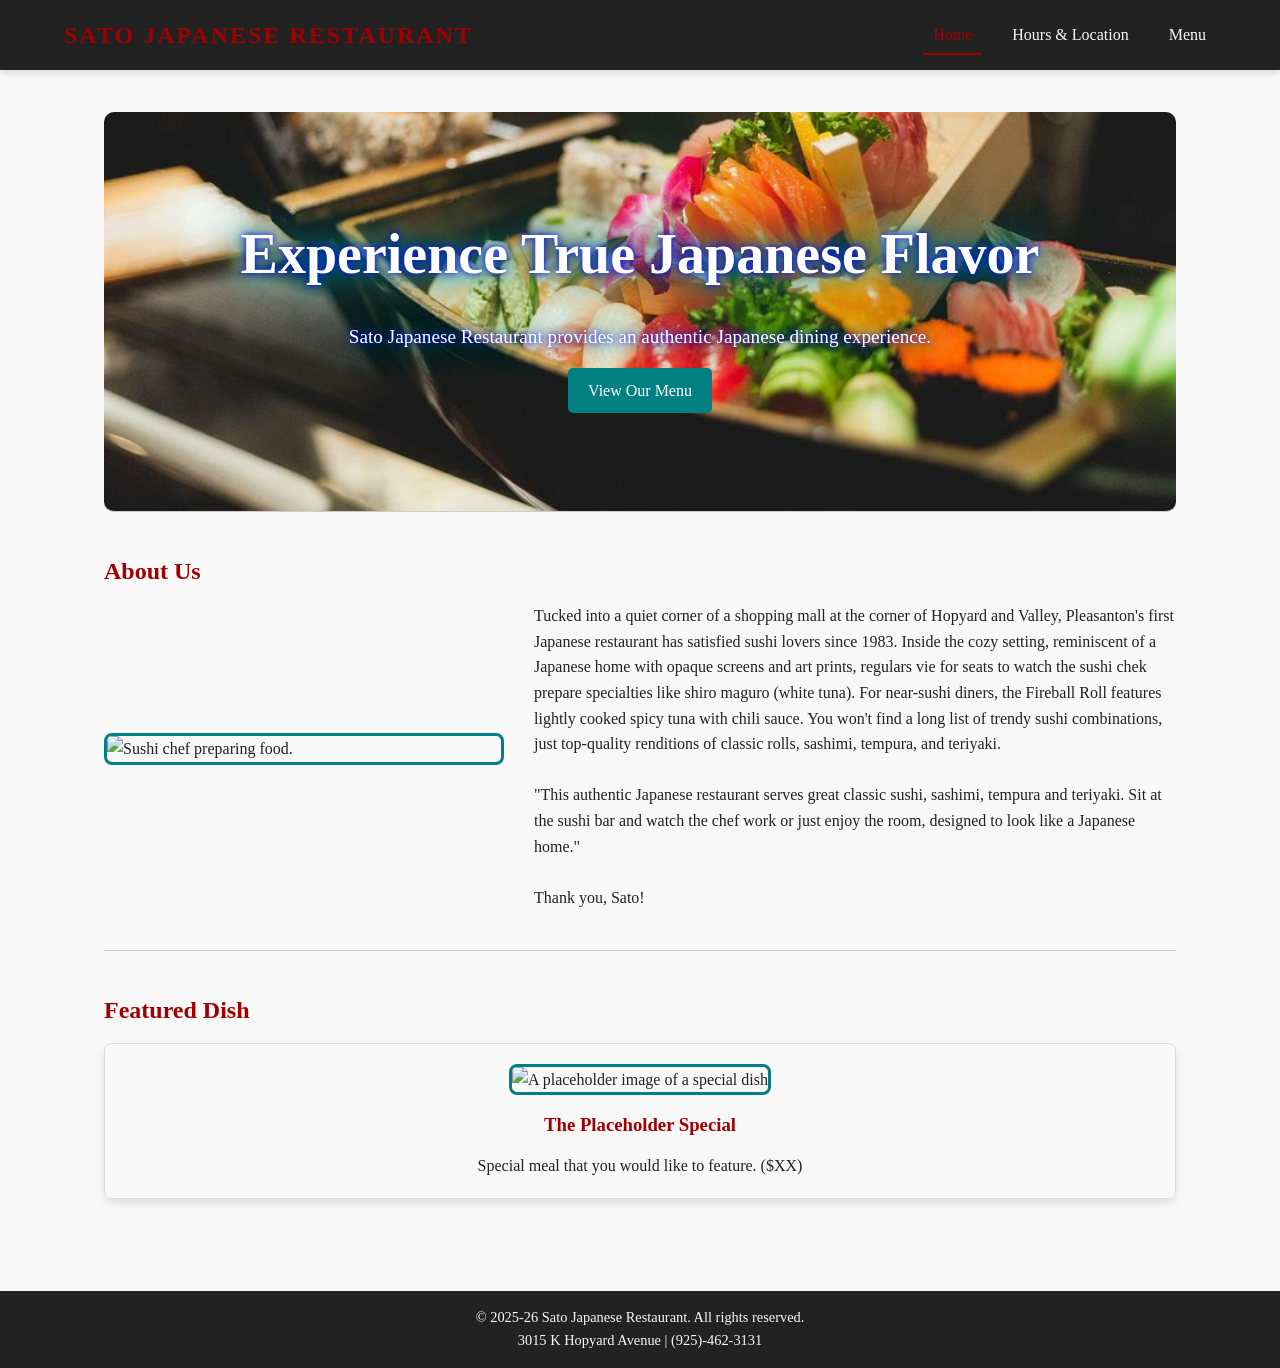
==== index.html @ d27a7753 "Initial commit" ====
<!DOCTYPE html>
<html lang="en">
<head>
    <meta charset="UTF-8">
    <meta name="viewport" content="width=device-width, initial-scale=1.0">
    <title>Sato Japanese Restaurant</title>
    <link rel="icon" type="image/x-icon" href="favicon.ico">
    <link rel="stylesheet" href="style.css">
</head>
<body>

    <header>
        <div class="logo">Sato Japanese Restaurant</div>
        <nav>
            <ul>
                <li><a href="index.html" class="active">Home</a></li>
                <li><a href="hours.html">Hours & Location</a></li>
                <li><a href="menu.html">Menu</a></li>
            </ul>
        </nav>
    </header>

    <main>
        <section class="hero-section">
            <h1 class="heading">Experience True Japanese Flavor</h1>
            <p class="tagline">Sato Japanese Restaurant provides an authentic Japanese dining experience.</p>
            <a href="menu.html" class="cta-button">View Our Menu</a>
        </section>

        <section class="about-us">
            <h2>About Us</h2>
            <div class="about-content">
                <img src="placeholder-sushi-chef.jpg" alt="Sushi chef preparing food." class="placeholder-image">
                <div class="text-content">
                    <p>
                        Tucked into a quiet corner of a shopping mall at the corner of Hopyard and Valley, Pleasanton's first Japanese restaurant has satisfied sushi lovers since 1983. Inside the cozy setting, reminiscent of a Japanese home with opaque screens and art prints, regulars vie for seats to watch the sushi chek prepare specialties like shiro maguro (white tuna). For near-sushi diners, the Fireball Roll features lightly cooked spicy tuna with chili sauce. You won't find a long list of trendy sushi combinations, just top-quality renditions of classic rolls, sashimi, tempura, and teriyaki.
                    </p>
                    <br/>
                    <p>
                        "This authentic Japanese restaurant serves great classic sushi, sashimi, tempura and teriyaki. Sit at the sushi bar and watch the chef work or just enjoy the room, designed to look like a Japanese home."
                    </p>
                    <br/>
                    <p>Thank you, Sato!</p>
                </div>
            </div>
        </section>

        <section class="featured-dish">
            <h2>Featured Dish</h2>
            <div class="dish-card spin-on-hover">
                <img src="placeholder-sushi-roll.jpg" alt="A placeholder image of a special dish" class="placeholder-image">
                <h3>The Placeholder Special</h3>
                <p>Special meal that you would like to feature. ($XX)</p>
            </div>
        </section>
    </main>

    <footer>
        <p>&copy; 2025-26 Sato Japanese Restaurant. All rights reserved.</p>
        <p>3015 K Hopyard Avenue | (925)-462-3131</p>
    </footer>

</body>
</html>
---- style.css ----
/*
    ======================================
    BASE STYLES
    ======================================
*/
:root {
    --primary-color: #A00000; /* Deep Red/Maroon */
    --secondary-color: #F8F8F8; /* Light Off-White */
    --accent-color: #008080; /* Teal/Cyan Accent */
    --dark-color: #222222;
    --font-family: 'Georgia', serif;
}

* {
    box-sizing: border-box;
    margin: 0;
    padding: 0;
}

body {
    font-family: var(--font-family);
    line-height: 1.6;
    color: var(--dark-color);
    background-color: var(--secondary-color);
    padding-top: 80px; /* Space for fixed header */
}

/*
    ======================================
    HEADER & NAVIGATION
    ======================================
*/
header {
    background-color: var(--dark-color);
    color: var(--secondary-color);
    padding: 1rem 5%;
    display: flex;
    justify-content: space-between;
    align-items: center;
    position: fixed;
    top: 0;
    left: 0;
    width: 100%;
    z-index: 1000;
    box-shadow: 0 4px 6px rgba(0, 0, 0, 0.1);
}

.logo {
    font-size: 1.5rem;
    font-weight: bold;
    color: var(--primary-color);
    text-transform: uppercase;
    letter-spacing: 2px;
}

nav ul {
    list-style: none;
    display: flex;
}

nav ul li {
    margin-left: 20px;
}

nav ul a {
    color: var(--secondary-color);
    text-decoration: none;
    font-weight: 500;
    padding: 5px 10px;
    position: relative;
    transition: color 0.3s ease;
}

nav ul a:hover, nav ul a.active {
    color: var(--primary-color);
}

/* Underline Animation on Hover */
nav ul a:after {
    content: '';
    position: absolute;
    width: 0;
    height: 2px;
    display: block;
    margin-top: 5px;
    right: 0;
    background: var(--primary-color);
    transition: width 0.4s ease;
}

nav ul a:hover:after, nav ul a.active:after {
    width: 100%;
    left: 0;
    background: var(--primary-color);
}


/*
    ======================================
    GENERAL LAYOUT & SECTIONS
    ======================================
*/
main {
    padding: 2rem 5%;
    max-width: 1200px;
    margin: 0 auto;
}

h1, h2, h3 {
    margin-bottom: 0.8rem;
    color: var(--primary-color);
}

section {
    padding: 40px 0;
    border-bottom: 1px solid #ccc;
}

section:last-of-type {
    border-bottom: none;
}

.cta-button {
    display: inline-block;
    background-color: var(--accent-color);
    color: white;
    padding: 10px 20px;
    text-decoration: none;
    border-radius: 5px;
    margin-top: 15px;
    transition: background-color 0.3s, transform 0.3s;
}

.cta-button:hover {
    background-color: #006666;
    transform: scale(1.05);
}

.placeholder-image {
    width: 100%;
    max-width: 400px;
    height: auto;
    border-radius: 8px;
    object-fit: cover;
    margin-bottom: 15px;
    border: 3px solid var(--accent-color);
}

/*
    ======================================
    HOME PAGE STYLES
    ======================================
*/
.heading {
    font-family: cursive;

    text-shadow: 
        0 0 5px rgba(0, 0, 255, 0.6), 
        0 0 10px rgba(0, 0, 255, 0.6), 
        0 0 20px var(--accent-color), 
        0 0 40px var(--accent-color), 
        0 0 80px var(--accent-color);
}

.hero-section {
    background-image: url('sato-japanese-cuisine.jpg');
    background-repeat: no-repeat;
    background-size: cover;
    background-position: center;
    text-align: center;
    padding: 80px 0;
    min-height: 400px;
    display: flex;
    flex-direction: column;
    justify-content: center;
    align-items: center;
    color: white;
    border-radius: 10px;
}

.hero-section h1 {
    font-size: 3.5rem;
    color: white; /* Base color for neon flicker */
}

.tagline {
    font-family: cursive;
    font-size: 1.2rem;
    margin-top: 10px;
    color: #ffffff;
    text-shadow: 
        0 0 5px rgba(0, 0, 255, 0.6), 
        0 0 10px rgba(0, 0, 255, 0.6), 
        0 0 20px var(--accent-color), 
        0 0 40px var(--accent-color), 
        0 0 80px var(--accent-color);
}

.about-content {
    display: flex;
    align-items: center;
    gap: 30px;
}

.about-content .text-content {
    flex: 1;
}

/* Featured Dish Card */
.dish-card {
    text-align: center;
    padding: 20px;
    border: 1px solid #ddd;
    border-radius: 8px;
    box-shadow: 0 4px 8px rgba(0, 0, 0, 0.1);
    transition: all 0.5s ease;
}

/*
    ======================================
    HOURS & LOCATION STYLES
    ======================================
*/
.responsive-table {
    width: 100%;
    border-collapse: collapse;
    margin: 20px 0;
}

.responsive-table th, .responsive-table td {
    padding: 12px 15px;
    border: 1px solid #ddd;
    text-align: left;
}

.responsive-table th {
    background-color: var(--primary-color);
    color: white;
}

.responsive-table tr:nth-child(even) {
    background-color: #f2f2f2;
}

.map-placeholder {
    height: 300px;
    width: 100%;
    background-color: #cccccc;
    display: flex;
    flex-direction: column;
    justify-content: center;
    align-items: center;
    margin-top: 20px;
    border: 5px solid var(--primary-color);
    border-radius: 8px;
    font-size: 1.5rem;
    color: var(--dark-color);
    text-align: center;
}

/*
    ======================================
    MENU PAGE STYLES
    ======================================
*/
.menu-page h1 {
    text-align: center;
    margin-bottom: 20px;
}

.menu-intro {
    text-align: center;
    font-style: italic;
    margin-bottom: 40px;
}

.menu-category {
    margin-bottom: 40px;
}

.menu-category h2 {
    text-align: center;
    padding: 10px;
    background-color: var(--accent-color);
    color: white;
    border-radius: 5px;
    margin-bottom: 20px;
}

.menu-items {
    display: grid;
    grid-template-columns: repeat(auto-fit, minmax(300px, 1fr));
    gap: 30px;
}

.menu-item {
    border: 1px solid #ddd;
    padding: 20px;
    border-radius: 5px;
    box-shadow: 0 2px 4px rgba(0, 0, 0, 0.05);
}

.menu-item h3 {
    margin-top: 0;
    color: var(--dark-color);
}

.menu-item .description {
    font-size: 0.9rem;
    color: #555;
    margin-bottom: 10px;
}

.menu-item .price {
    font-weight: bold;
    color: var(--primary-color);
    font-size: 1.1rem;
}


/*
    ======================================
    FOOTER
    ======================================
*/
footer {
    background-color: var(--dark-color);
    color: var(--secondary-color);
    text-align: center;
    padding: 15px 5%;
    font-size: 0.9rem;
    margin-top: 20px;
}

/*
    ======================================
    ADVANCED CSS ANIMATIONS & KEYFRAMES
    ======================================
*/

/* 1. Neon Flicker Animation (Used on h1 in index.html) */
.neon-flicker {
    color: #fff;
    text-shadow: 
        0 0 5px rgba(255, 0, 0, 0.6), 
        0 0 10px rgba(255, 0, 0, 0.6), 
        0 0 20px var(--primary-color), 
        0 0 40px var(--primary-color), 
        0 0 80px var(--primary-color);
    animation: neon-flicker 1.5s infinite alternate;
}

@keyframes neon-flicker {
    0%, 19%, 21%, 23%, 25%, 54%, 56%, 100% {
        text-shadow: 
            0 0 5px rgba(255, 0, 0, 0.8), 
            0 0 15px var(--primary-color), 
            0 0 30px var(--primary-color);
        opacity: 1;
    }
    20%, 24%, 55% {        
        text-shadow: none;
        opacity: 0.7;
    }
}

/* 2. Spin-on-Hover (Used on .dish-card in index.html) */
.spin-on-hover:hover {
    transform: rotateY(15deg) scale(1.03);
    box-shadow: 0 10px 20px rgba(0, 0, 0, 0.2);
}

/* 3. Pulse Shadow Animation (Used on .map-placeholder in hours.html) */
.pulse-shadow {
    animation: pulse-shadow 2s infinite ease-in-out;
}

@keyframes pulse-shadow {
    0% {
        box-shadow: 0 0 0 0px rgba(0, 128, 128, 0.7); /* Accent Color */
    }
    50% {
        box-shadow: 0 0 0 15px rgba(0, 128, 128, 0.0);
    }
    100% {
        box-shadow: 0 0 0 0px rgba(0, 128, 128, 0.7);
    }
}

/* 4. Float-Up-on-Load Animation (Used on .menu-item in menu.html) */
.float-up-on-load {
    opacity: 0;
    transform: translateY(20px);
    animation: float-up 0.6s ease-out forwards;
}

/* Applying staggered delay to menu items for a cooler effect */
.menu-item:nth-child(1) { animation-delay: 0.1s; }
.menu-item:nth-child(2) { animation-delay: 0.2s; }
.menu-item:nth-child(3) { animation-delay: 0.3s; }
.menu-item:nth-child(4) { animation-delay: 0.4s; }
.menu-item:nth-child(5) { animation-delay: 0.5s; }
.menu-item:nth-child(6) { animation-delay: 0.6s; }

@keyframes float-up {
    to {
        opacity: 1;
        transform: translateY(0);
    }
}

/* 5. Fade-in-Delay for the Hours Table (hours.html) */
.fade-in-delay {
    opacity: 0;
    animation: fadeIn 1s ease-in forwards;
    animation-delay: 0.5s;
}

@keyframes fadeIn {
    to {
        opacity: 1;
    }
}

/*
    ======================================
    MEDIA QUERIES (Responsiveness)
    ======================================
*/
@media (max-width: 768px) {
    body {
        padding-top: 60px;
    }
    
    header {
        flex-direction: column;
        padding: 10px 5%;
    }

    nav ul {
        margin-top: 10px;
        justify-content: center;
    }

    .hero-section h1 {
        font-size: 2.5rem;
    }

    .about-content {
        flex-direction: column;
    }

    .placeholder-image {
        max-width: 100%;
    }

    .responsive-table thead {
        display: none; /* Hide header on small screens */
    }

    .responsive-table, .responsive-table tbody, .responsive-table tr, .responsive-table td {
        display: block;
        width: 100%;
    }

    .responsive-table tr {
        margin-bottom: 10px;
        border: 1px solid #ccc;
    }

    .responsive-table td {
        text-align: right;
        padding-left: 50%;
        position: relative;
    }

    .responsive-table td::before {
        /* Create pseudo-element to show column header */
        content: attr(data-label);
        position: absolute;
        left: 0;
        width: 50%;
        padding-left: 15px;
        font-weight: bold;
        text-align: left;
    }
}
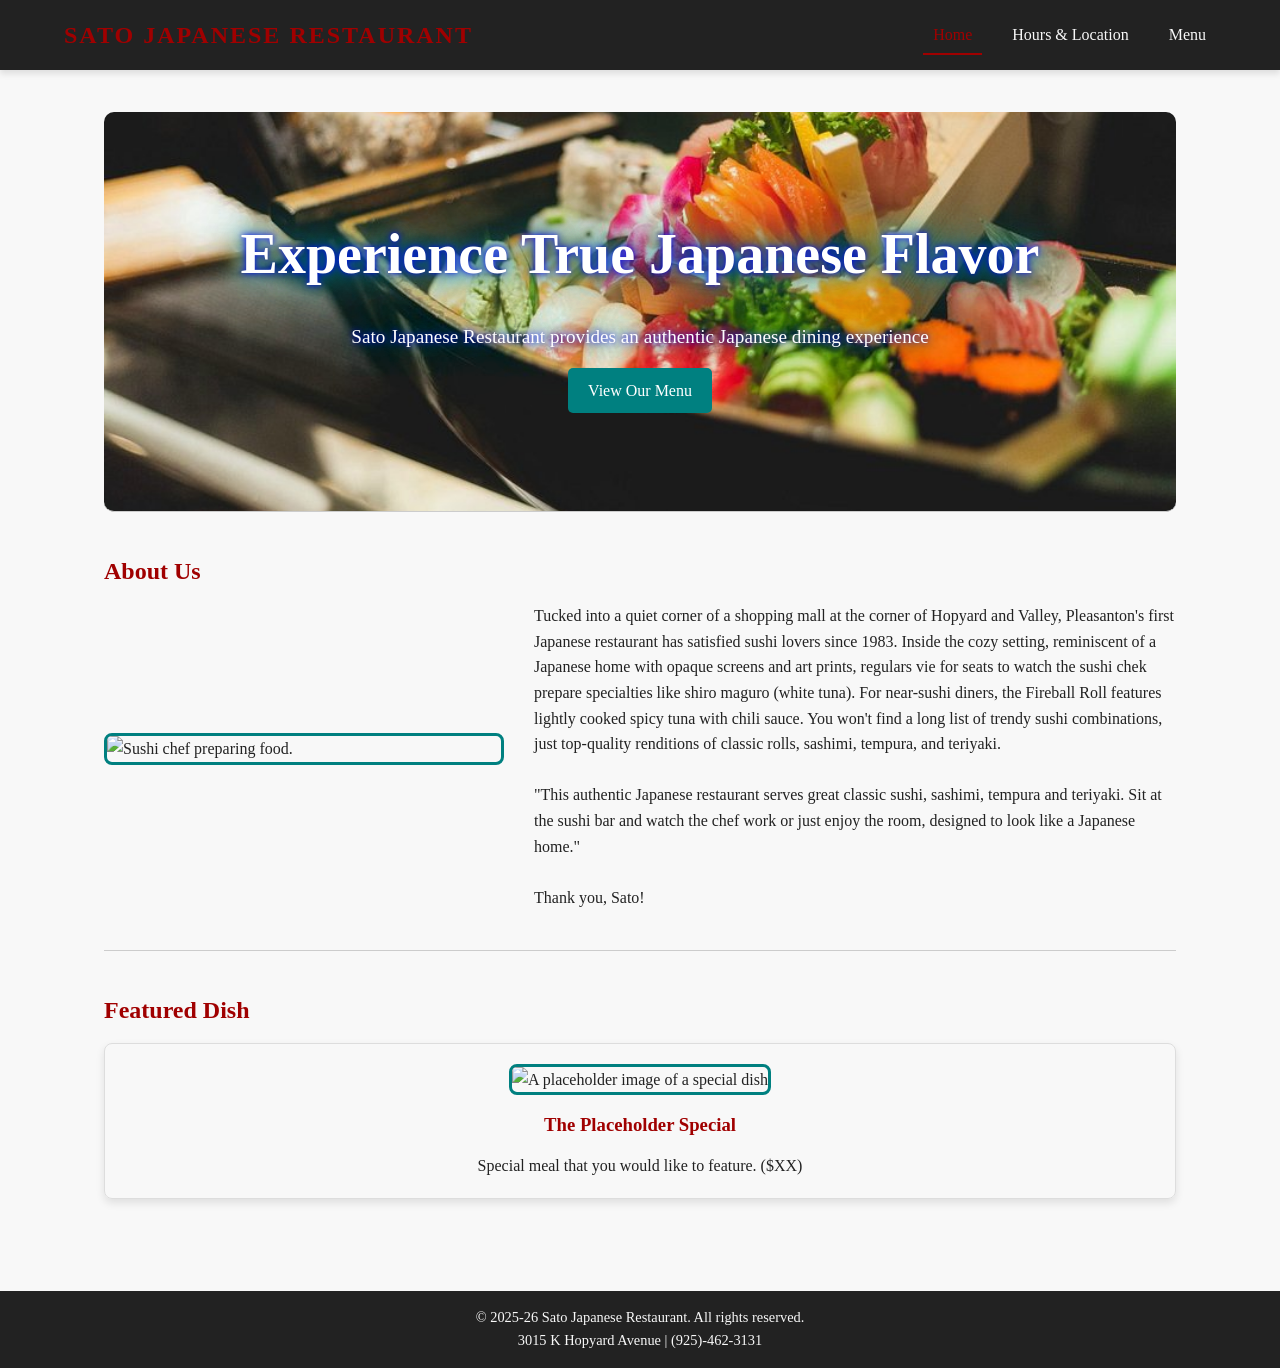
==== commit aaad9642: "Initial commit" ====
--- a/index.html
+++ b/index.html
@@ -23,7 +23,7 @@
     <main>
         <section class="hero-section">
             <h1 class="heading">Experience True Japanese Flavor</h1>
-            <p class="tagline">Sato Japanese Restaurant provides an authentic Japanese dining experience.</p>
+            <p class="tagline">Sato Japanese Restaurant provides an authentic Japanese dining experience</p>
             <a href="menu.html" class="cta-button">View Our Menu</a>
         </section>
 
--- a/style.css
+++ b/style.css
@@ -187,7 +187,7 @@
     font-family: cursive;
     font-size: 1.2rem;
     margin-top: 10px;
-    color: #ffffff;
+    color: #fefefe;
     text-shadow: 
         0 0 5px rgba(0, 0, 255, 0.6), 
         0 0 10px rgba(0, 0, 255, 0.6), 
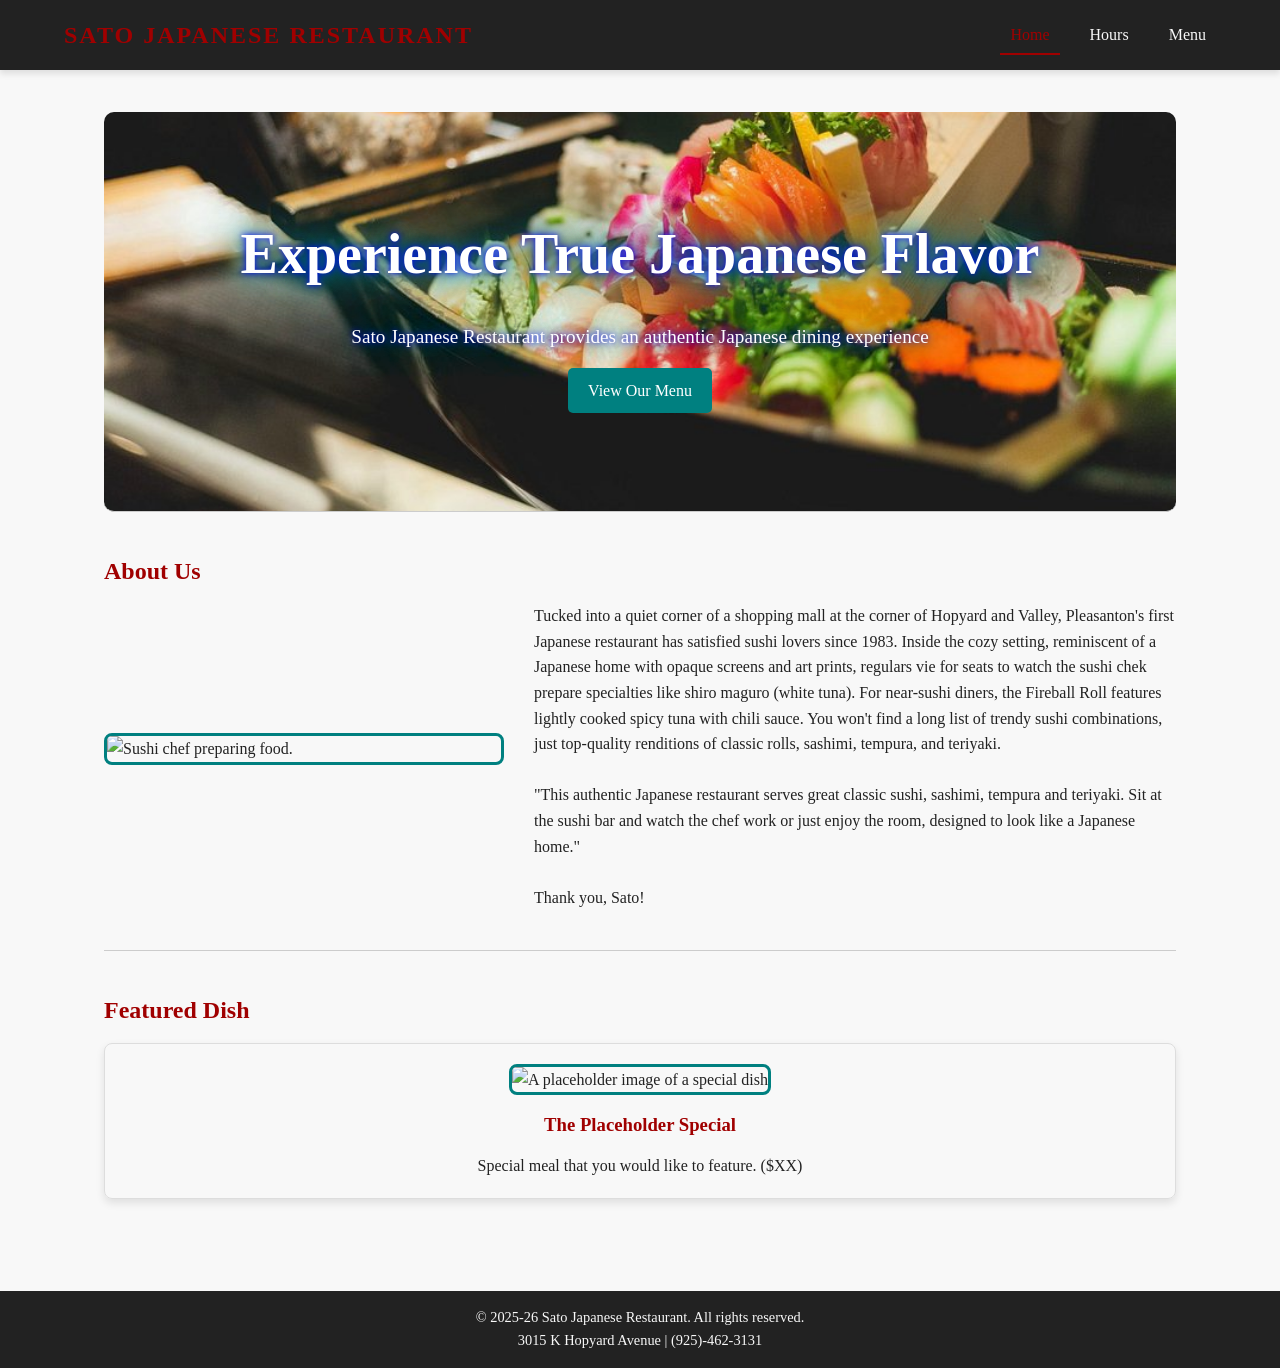
==== commit 093ef95b: "Refactor navigation links and update menu items for clarity and consistency" ====
--- a/index.html
+++ b/index.html
@@ -14,7 +14,7 @@
         <nav>
             <ul>
                 <li><a href="index.html" class="active">Home</a></li>
-                <li><a href="hours.html">Hours & Location</a></li>
+                <li><a href="hours.html">Hours</a></li>
                 <li><a href="menu.html">Menu</a></li>
             </ul>
         </nav>
--- a/style.css
+++ b/style.css
@@ -187,7 +187,7 @@
     font-family: cursive;
     font-size: 1.2rem;
     margin-top: 10px;
-    color: #fefefe;
+    color: #ffffff;
     text-shadow: 
         0 0 5px rgba(0, 0, 255, 0.6), 
         0 0 10px rgba(0, 0, 255, 0.6), 
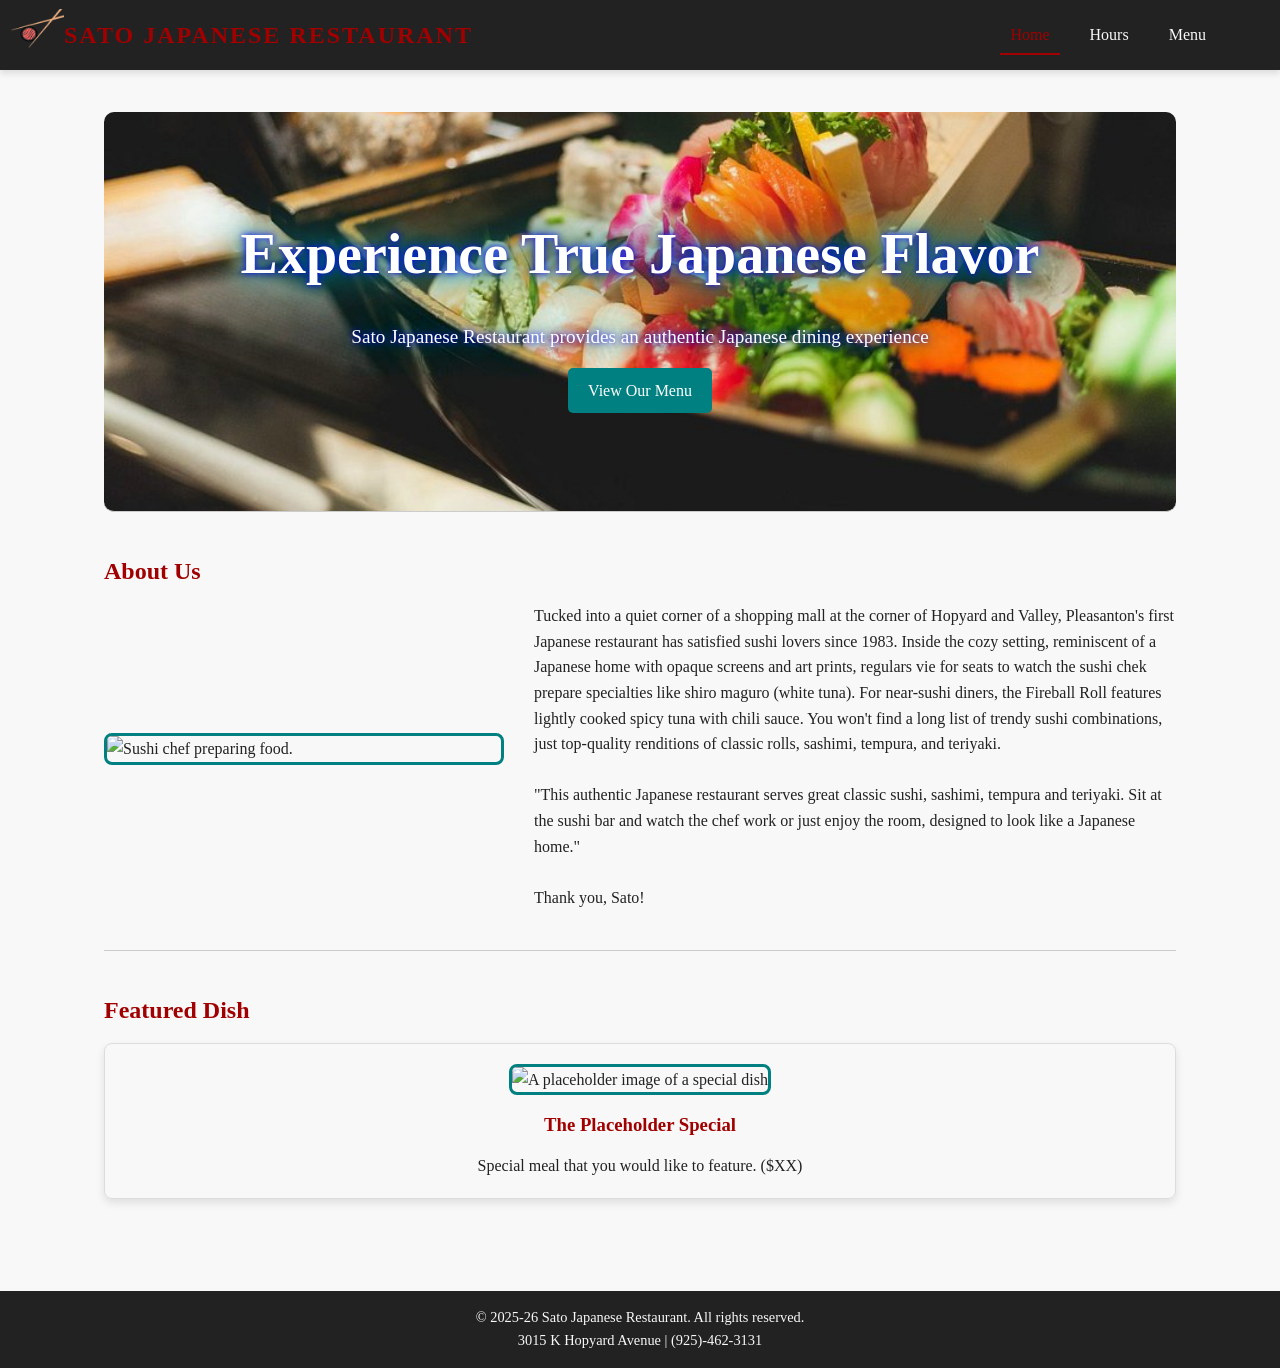
==== commit a8a9649b: "Added logo onto header" ====
--- a/index.html
+++ b/index.html
@@ -9,6 +9,7 @@
 </head>
 <body>
 
+    <img src="favicon_copy.png" class="logo_img">
     <header>
         <div class="logo">Sato Japanese Restaurant</div>
         <nav>
--- a/style.css
+++ b/style.css
@@ -45,6 +45,15 @@
     box-shadow: 0 4px 6px rgba(0, 0, 0, 0.1);
 }
 
+.logo_img {
+    height: 5%;
+    width: 5%;
+    position: fixed;
+    top: 1%;
+    left: 0%;
+    z-index: 1001;
+}
+
 .logo {
     font-size: 1.5rem;
     font-weight: bold;
